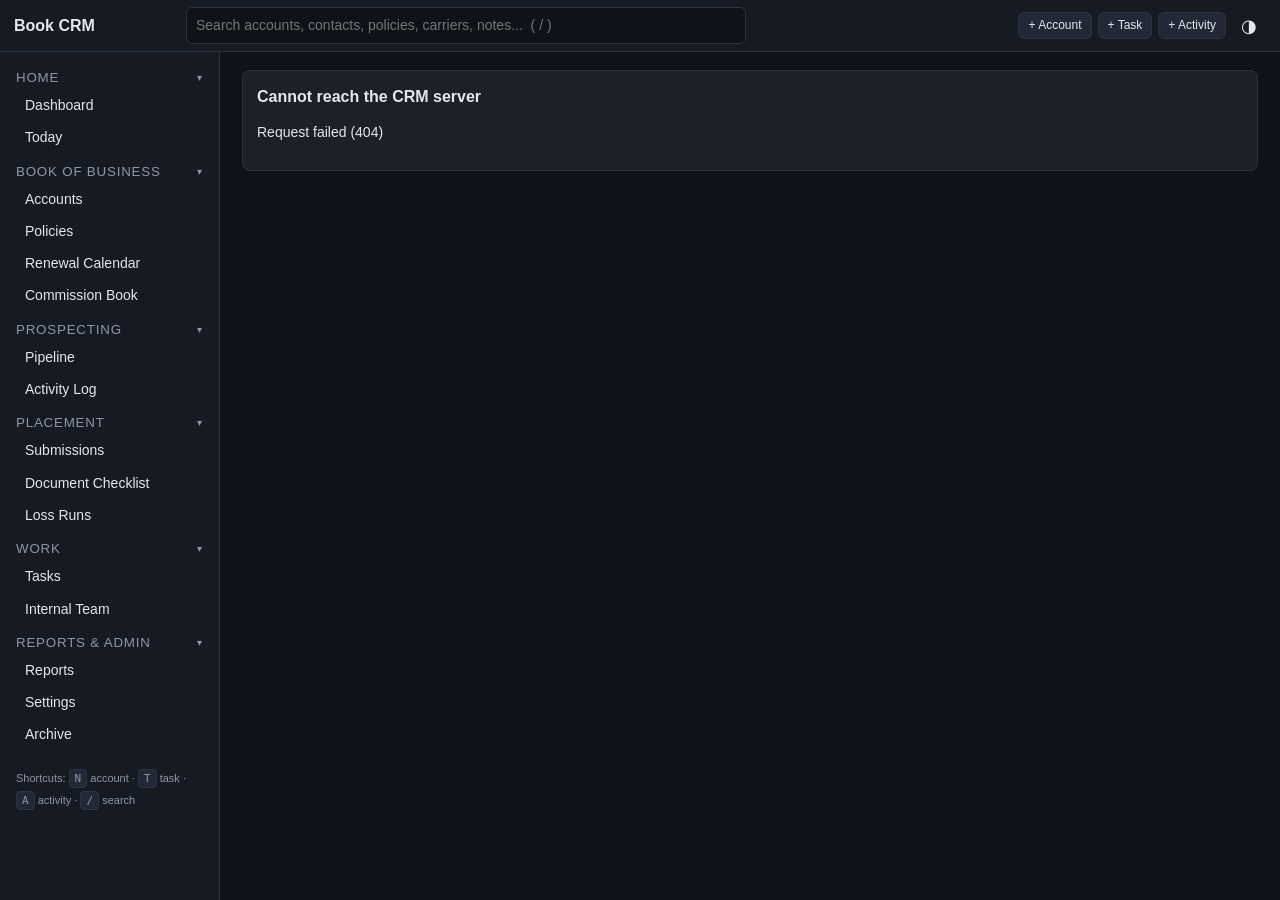
==== static/index.html @ 70d3b0c0 "Build local nonprofit insurance book CRM (Flask + SQLite + vanilla JS) Accounts, policies/portfolio," ====
<!doctype html>
<html lang="en" data-theme="dark">
<head>
  <meta charset="utf-8">
  <meta name="viewport" content="width=device-width, initial-scale=1">
  <title>Book CRM</title>
  <link rel="stylesheet" href="/static/css/style.css">
  <link rel="icon" href="data:image/svg+xml,<svg xmlns='http://www.w3.org/2000/svg' viewBox='0 0 32 32'><rect width='32' height='32' rx='6' fill='%234f8cff'/><text x='16' y='22' font-size='16' text-anchor='middle' fill='white' font-family='sans-serif' font-weight='bold'>B</text></svg>">
</head>
<body>
  <header class="topbar">
    <button class="icon-btn menu-toggle" id="menuToggle" aria-label="Toggle menu">&#9776;</button>
    <a href="#/" class="brand">Book CRM</a>
    <form class="global-search" id="globalSearch" autocomplete="off">
      <input type="search" id="globalSearchInput" placeholder="Search accounts, contacts, policies, carriers, notes...  ( / )">
    </form>
    <div class="topbar-actions">
      <button class="btn btn-sm" data-quick="account" title="New account (N)">+ Account</button>
      <button class="btn btn-sm" data-quick="task" title="New task (T)">+ Task</button>
      <button class="btn btn-sm" data-quick="activity" title="Log activity (A)">+ Activity</button>
      <button class="icon-btn" id="themeToggle" title="Toggle light/dark">&#9681;</button>
    </div>
  </header>

  <nav class="sidebar" id="sidebar">
    <div class="nav-section" data-section="home">
      <button class="nav-head">Home</button>
      <div class="nav-items">
        <a href="#/">Dashboard</a>
        <a href="#/today">Today</a>
      </div>
    </div>
    <div class="nav-section" data-section="book">
      <button class="nav-head">Book of Business</button>
      <div class="nav-items">
        <a href="#/accounts">Accounts</a>
        <a href="#/policies">Policies</a>
        <a href="#/renewals">Renewal Calendar</a>
        <a href="#/commission">Commission Book</a>
      </div>
    </div>
    <div class="nav-section" data-section="prospecting">
      <button class="nav-head">Prospecting</button>
      <div class="nav-items">
        <a href="#/pipeline">Pipeline</a>
        <a href="#/activities">Activity Log</a>
      </div>
    </div>
    <div class="nav-section" data-section="placement">
      <button class="nav-head">Placement</button>
      <div class="nav-items">
        <a href="#/submissions">Submissions</a>
        <a href="#/documents">Document Checklist</a>
        <a href="#/lossruns">Loss Runs</a>
      </div>
    </div>
    <div class="nav-section" data-section="work">
      <button class="nav-head">Work</button>
      <div class="nav-items">
        <a href="#/tasks">Tasks</a>
        <a href="#/team">Internal Team</a>
      </div>
    </div>
    <div class="nav-section" data-section="admin">
      <button class="nav-head">Reports &amp; Admin</button>
      <div class="nav-items">
        <a href="#/reports">Reports</a>
        <a href="#/settings">Settings</a>
        <a href="#/archive">Archive</a>
      </div>
    </div>
    <div class="nav-foot">Shortcuts: <kbd>N</kbd> account &middot; <kbd>T</kbd> task &middot; <kbd>A</kbd> activity &middot; <kbd>/</kbd> search</div>
  </nav>
  <div class="scrim" id="scrim"></div>

  <main id="main" class="main"></main>
  <div id="modalRoot"></div>
  <div id="toastRoot" class="toast-root"></div>

  <script src="/static/js/core.js"></script>
  <script src="/static/js/forms.js"></script>
  <script src="/static/js/pages/dashboard.js"></script>
  <script src="/static/js/pages/accounts.js"></script>
  <script src="/static/js/pages/renewals.js"></script>
  <script src="/static/js/pages/pipeline.js"></script>
  <script src="/static/js/pages/workflow.js"></script>
  <script src="/static/js/pages/commission.js"></script>
  <script src="/static/js/pages/reports.js"></script>
  <script src="/static/js/pages/settings.js"></script>
  <script src="/static/js/app.js"></script>
</body>
</html>
---- static/css/style.css ----
:root {
  --bg: #0f1218;
  --bg-2: #161a22;
  --panel: #1b2029;
  --panel-2: #222835;
  --border: #2c3341;
  --text: #e3e7ee;
  --muted: #8d97a8;
  --accent: #4f8cff;
  --accent-2: #3a6fd8;
  --danger: #ef5350;
  --warn: #f2b84b;
  --ok: #3dbb7a;
  --info: #4aa3ff;
  --red-bg: rgba(239, 83, 80, .18);
  --yellow-bg: rgba(242, 184, 75, .18);
  --green-bg: rgba(61, 187, 122, .18);
  --blue-bg: rgba(74, 163, 255, .18);
  --gray-bg: rgba(141, 151, 168, .15);
  --nym-bg: rgba(242, 184, 75, .10);
  --row-hover: #232a37;
  --shadow: 0 8px 30px rgba(0, 0, 0, .45);
  --radius: 8px;
  --sidebar-w: 220px;
  --topbar-h: 52px;
  color-scheme: dark;
}

[data-theme="light"] {
  --bg: #f3f5f8;
  --bg-2: #ffffff;
  --panel: #ffffff;
  --panel-2: #f5f7fa;
  --border: #dde2ea;
  --text: #1d2330;
  --muted: #667085;
  --accent: #2f6fe0;
  --accent-2: #2459b8;
  --row-hover: #eef3fb;
  --nym-bg: rgba(242, 184, 75, .16);
  --shadow: 0 8px 30px rgba(0, 0, 0, .15);
  color-scheme: light;
}

* { box-sizing: border-box; }
html, body { margin: 0; padding: 0; }
body {
  background: var(--bg);
  color: var(--text);
  font: 14px/1.45 -apple-system, BlinkMacSystemFont, "Segoe UI", Roboto, Helvetica, Arial, sans-serif;
}
a { color: var(--accent); text-decoration: none; }
a:hover { text-decoration: underline; }
h1, h2, h3, h4 { margin: 0 0 .5em; font-weight: 600; }
h1 { font-size: 20px; }
h2 { font-size: 16px; }
h3 { font-size: 14px; color: var(--muted); text-transform: uppercase; letter-spacing: .04em; }
kbd {
  font: 11px/1 ui-monospace, monospace; padding: 2px 5px; border-radius: 4px;
  border: 1px solid var(--border); background: var(--panel-2);
}
.muted { color: var(--muted); }
.small { font-size: 12px; }
.nowrap { white-space: nowrap; }
.right { text-align: right; }
.hidden { display: none !important; }

/* ---------- Layout ---------- */
.topbar {
  position: fixed; inset: 0 0 auto 0; height: var(--topbar-h); z-index: 30;
  display: flex; align-items: center; gap: 12px; padding: 0 14px;
  background: var(--bg-2); border-bottom: 1px solid var(--border);
}
.brand { font-weight: 700; font-size: 16px; color: var(--text); white-space: nowrap; width: calc(var(--sidebar-w) - 60px); }
.brand:hover { text-decoration: none; }
.global-search { flex: 1; max-width: 560px; }
.global-search input { width: 100%; }
.topbar-actions { display: flex; gap: 6px; align-items: center; margin-left: auto; }
.menu-toggle { display: none; }

.sidebar {
  position: fixed; top: var(--topbar-h); bottom: 0; left: 0; width: var(--sidebar-w); z-index: 25;
  background: var(--bg-2); border-right: 1px solid var(--border); overflow-y: auto; padding: 8px 0 16px;
}
.nav-head {
  display: flex; justify-content: space-between; align-items: center; width: 100%;
  background: none; border: 0; color: var(--muted); padding: 10px 16px 4px; cursor: pointer;
  font: 600 11px/1.2 inherit; text-transform: uppercase; letter-spacing: .06em;
}
.nav-head::after { content: "\25BE"; font-size: 10px; transition: transform .15s; }
.nav-section.collapsed .nav-head::after { transform: rotate(-90deg); }
.nav-section.collapsed .nav-items { display: none; }
.nav-items a {
  display: block; padding: 6px 16px 6px 22px; color: var(--text); border-left: 3px solid transparent;
}
.nav-items a:hover { background: var(--row-hover); text-decoration: none; }
.nav-items a.active { border-left-color: var(--accent); background: var(--row-hover); color: var(--accent); font-weight: 600; }
.nav-foot { padding: 16px; font-size: 11px; color: var(--muted); line-height: 2; }
.scrim { display: none; }

.main { margin-left: var(--sidebar-w); padding: calc(var(--topbar-h) + 18px) 22px 40px; min-height: 100vh; }

.page-head { display: flex; align-items: center; gap: 10px; flex-wrap: wrap; margin-bottom: 14px; }
.page-head h1 { margin: 0; }
.page-head .spacer { flex: 1; }
.toolbar { display: flex; gap: 8px; flex-wrap: wrap; align-items: center; margin-bottom: 12px; }
.toolbar .spacer { flex: 1; }

.grid { display: grid; gap: 14px; }
.grid-2 { grid-template-columns: repeat(2, minmax(0, 1fr)); }
.grid-3 { grid-template-columns: repeat(3, minmax(0, 1fr)); }
.cards { display: grid; gap: 12px; grid-template-columns: repeat(auto-fill, minmax(170px, 1fr)); margin-bottom: 16px; }

.panel {
  background: var(--panel); border: 1px solid var(--border); border-radius: var(--radius); padding: 14px;
  min-width: 0;
}
.panel-head { display: flex; align-items: center; gap: 8px; margin-bottom: 10px; }
.panel-head h2 { margin: 0; }
.panel-head .spacer { flex: 1; }

.stat {
  background: var(--panel); border: 1px solid var(--border); border-radius: var(--radius); padding: 12px 14px;
  display: block; color: var(--text);
}
a.stat:hover { text-decoration: none; border-color: var(--accent); }
.stat .label { font-size: 11px; color: var(--muted); text-transform: uppercase; letter-spacing: .05em; }
.stat .value { font-size: 22px; font-weight: 700; margin-top: 2px; }
.stat .sub { font-size: 12px; color: var(--muted); }
.stat.alert .value { color: var(--danger); }
.stat.warn .value { color: var(--warn); }

/* ---------- Controls ---------- */
input, select, textarea {
  background: var(--bg); color: var(--text); border: 1px solid var(--border); border-radius: 6px;
  padding: 7px 9px; font: inherit; min-width: 0;
}
input:focus, select:focus, textarea:focus { outline: none; border-color: var(--accent); box-shadow: 0 0 0 2px rgba(79, 140, 255, .25); }
textarea { resize: vertical; min-height: 70px; }
input[type="checkbox"] { width: 16px; height: 16px; accent-color: var(--accent); vertical-align: middle; }
select.inline, input.inline { padding: 3px 6px; font-size: 13px; }

.btn {
  display: inline-flex; align-items: center; gap: 6px; padding: 7px 13px; border-radius: 6px; cursor: pointer;
  border: 1px solid var(--border); background: var(--panel-2); color: var(--text); font: inherit; white-space: nowrap;
}
.btn:hover { border-color: var(--accent); text-decoration: none; }
.btn-primary { background: var(--accent); border-color: var(--accent); color: #fff; }
.btn-primary:hover { background: var(--accent-2); }
.btn-danger { color: var(--danger); }
.btn-danger:hover { border-color: var(--danger); }
.btn-sm { padding: 4px 9px; font-size: 12px; }
.btn-ghost { background: none; border-color: transparent; }
.btn.active { background: var(--accent); color: #fff; border-color: var(--accent); }
.btn-group { display: inline-flex; }
.btn-group .btn { border-radius: 0; }
.btn-group .btn:first-child { border-radius: 6px 0 0 6px; }
.btn-group .btn:last-child { border-radius: 0 6px 6px 0; }
.icon-btn {
  background: none; border: 1px solid transparent; color: var(--text); cursor: pointer; font-size: 18px;
  padding: 2px 8px; border-radius: 6px;
}
.icon-btn:hover { border-color: var(--border); }

/* ---------- Badges ---------- */
.badge {
  display: inline-block; padding: 1px 8px; border-radius: 10px; font-size: 11px; font-weight: 600;
  background: var(--gray-bg); color: var(--text); white-space: nowrap;
}
.badge.red { background: var(--red-bg); color: #ff8a87; }
.badge.yellow { background: var(--yellow-bg); color: #f6c86d; }
.badge.green { background: var(--green-bg); color: #5fd498; }
.badge.blue { background: var(--blue-bg); color: #7dbcff; }
[data-theme="light"] .badge.red { color: #b3261e; }
[data-theme="light"] .badge.yellow { color: #8a5a00; }
[data-theme="light"] .badge.green { color: #1a7a48; }
[data-theme="light"] .badge.blue { color: #1d5fb0; }
.tag { display: inline-block; padding: 1px 7px; margin: 1px 2px 1px 0; border-radius: 4px; font-size: 11px; background: var(--panel-2); border: 1px solid var(--border); }
.flag { color: var(--warn); font-weight: 700; cursor: help; }
.dot { display: inline-block; width: 9px; height: 9px; border-radius: 50%; margin-right: 6px; vertical-align: middle; }
.dot.red { background: var(--danger); } .dot.yellow { background: var(--warn); }
.dot.green { background: var(--ok); } .dot.blue { background: var(--info); } .dot.gray { background: var(--muted); }

/* ---------- Tables ---------- */
.table-wrap { overflow-x: auto; border: 1px solid var(--border); border-radius: var(--radius); background: var(--panel); }
.dt-toolbar { display: flex; gap: 8px; align-items: center; flex-wrap: wrap; margin-bottom: 8px; }
.dt-toolbar .spacer { flex: 1; }
.dt-toolbar input[type="search"] { width: 240px; max-width: 100%; }
table { width: 100%; border-collapse: collapse; }
th, td { padding: 7px 10px; border-bottom: 1px solid var(--border); text-align: left; vertical-align: middle; }
th { font-size: 11px; text-transform: uppercase; letter-spacing: .04em; color: var(--muted); background: var(--panel-2); white-space: nowrap; user-select: none; }
th.sortable { cursor: pointer; }
th.sortable:hover { color: var(--text); }
th .arrow { font-size: 9px; margin-left: 4px; }
tr.filter-row th { padding: 4px 6px; background: var(--panel); }
tr.filter-row input, tr.filter-row select { width: 100%; padding: 3px 6px; font-size: 12px; min-width: 60px; }
tbody tr:hover { background: var(--row-hover); }
tbody tr.clickable { cursor: pointer; }
tbody tr:last-child td { border-bottom: 0; }
tfoot td { font-weight: 700; background: var(--panel-2); border-top: 2px solid var(--border); }
td.num, th.num { text-align: right; font-variant-numeric: tabular-nums; }
tr.row-nym { background: var(--nym-bg); }
tr.row-nym td:first-child { box-shadow: inset 3px 0 0 var(--warn); }
tr.row-done td { color: var(--muted); text-decoration: line-through; }
tr.row-overdue td:first-child { box-shadow: inset 3px 0 0 var(--danger); }
tr.row-history td { color: var(--muted); font-style: italic; }
.empty { padding: 26px; text-align: center; color: var(--muted); }

/* ---------- Simple lists ---------- */
.list { list-style: none; margin: 0; padding: 0; }
.list li { padding: 8px 0; border-bottom: 1px solid var(--border); display: flex; gap: 8px; align-items: center; }
.list li:last-child { border-bottom: 0; }
.list .grow { flex: 1; min-width: 0; }

/* ---------- Tabs ---------- */
.tabs { display: flex; gap: 2px; border-bottom: 1px solid var(--border); margin-bottom: 14px; overflow-x: auto; }
.tabs button {
  background: none; border: 0; border-bottom: 2px solid transparent; color: var(--muted); padding: 8px 12px;
  cursor: pointer; font: inherit; white-space: nowrap;
}
.tabs button:hover { color: var(--text); }
.tabs button.active { color: var(--accent); border-bottom-color: var(--accent); font-weight: 600; }
.tabs .count { font-size: 11px; background: var(--panel-2); border-radius: 8px; padding: 0 6px; margin-left: 4px; }

/* ---------- Detail ---------- */
.kv { display: grid; grid-template-columns: 150px 1fr; gap: 6px 12px; }
.kv .k { color: var(--muted); font-size: 12px; }
.notes-list .note { padding: 10px 0; border-bottom: 1px solid var(--border); white-space: pre-wrap; }
.notes-list .note .when { font-size: 11px; color: var(--muted); margin-bottom: 2px; white-space: normal; }

/* ---------- Modal ---------- */
.modal-backdrop {
  position: fixed; inset: 0; background: rgba(0, 0, 0, .55); z-index: 100;
  display: flex; align-items: flex-start; justify-content: center; padding: 5vh 12px; overflow-y: auto;
}
.modal {
  background: var(--panel); border: 1px solid var(--border); border-radius: 10px; box-shadow: var(--shadow);
  width: 100%; max-width: 640px;
}
.modal.wide { max-width: 980px; }
.modal-head { display: flex; align-items: center; padding: 14px 18px; border-bottom: 1px solid var(--border); }
.modal-head h2 { margin: 0; flex: 1; }
.modal-body { padding: 16px 18px; }
.modal-foot { display: flex; gap: 8px; padding: 12px 18px; border-top: 1px solid var(--border); }
.modal-foot .spacer { flex: 1; }

/* ---------- Forms ---------- */
.form-grid { display: grid; grid-template-columns: repeat(2, minmax(0, 1fr)); gap: 10px 14px; }
.field { display: flex; flex-direction: column; gap: 4px; min-width: 0; }
.field.full { grid-column: 1 / -1; }
.field > label { font-size: 12px; color: var(--muted); }
.field > label .req { color: var(--danger); }
.field input, .field select, .field textarea { width: 100%; }
.field .help { font-size: 11px; color: var(--muted); }
.check-group { display: flex; flex-wrap: wrap; gap: 6px 14px; }
.check-group label, label.check { display: inline-flex; align-items: center; gap: 6px; font-size: 13px; color: var(--text); cursor: pointer; }
.form-error { color: var(--danger); margin-top: 10px; }
.form-section { grid-column: 1 / -1; margin-top: 6px; padding-top: 8px; border-top: 1px solid var(--border); font-size: 11px; color: var(--muted); text-transform: uppercase; letter-spacing: .05em; }

.combo { position: relative; }
.combo-list {
  position: absolute; top: 100%; left: 0; right: 0; z-index: 120; max-height: 240px; overflow-y: auto;
  background: var(--panel); border: 1px solid var(--border); border-radius: 6px; box-shadow: var(--shadow); margin-top: 2px;
}
.combo-list div { padding: 6px 10px; cursor: pointer; }
.combo-list div.active, .combo-list div:hover { background: var(--row-hover); }
.combo-list .sub { color: var(--muted); font-size: 11px; }

/* ---------- Toasts ---------- */
.toast-root { position: fixed; right: 16px; bottom: 16px; z-index: 200; display: flex; flex-direction: column; gap: 8px; }
.toast { background: var(--panel-2); border: 1px solid var(--border); border-left: 4px solid var(--ok); padding: 10px 14px; border-radius: 6px; box-shadow: var(--shadow); max-width: 360px; }
.toast.error { border-left-color: var(--danger); }

/* ---------- Kanban ---------- */
.kanban { display: grid; grid-auto-flow: column; grid-auto-columns: minmax(220px, 1fr); gap: 10px; overflow-x: auto; padding-bottom: 10px; }
.kcol { background: var(--bg-2); border: 1px solid var(--border); border-radius: var(--radius); display: flex; flex-direction: column; min-height: 300px; }
.kcol.drag-over { border-color: var(--accent); background: var(--row-hover); }
.kcol-head { padding: 10px; border-bottom: 1px solid var(--border); }
.kcol-head .title { font-weight: 600; display: flex; justify-content: space-between; }
.kcol-head .sub { font-size: 11px; color: var(--muted); }
.kcol-body { padding: 8px; display: flex; flex-direction: column; gap: 8px; flex: 1; }
.kcard { background: var(--panel); border: 1px solid var(--border); border-radius: 6px; padding: 9px 10px; cursor: grab; }
.kcard:hover { border-color: var(--accent); }
.kcard.dragging { opacity: .4; }
.kcard .name { font-weight: 600; margin-bottom: 4px; }
.kcard .meta { font-size: 12px; color: var(--muted); display: flex; justify-content: space-between; gap: 6px; }
.kcard select { margin-top: 6px; width: 100%; padding: 2px 4px; font-size: 12px; }
.kcol.won .kcol-head { box-shadow: inset 0 3px 0 var(--ok); }
.kcol.lost .kcol-head { box-shadow: inset 0 3px 0 var(--danger); }

/* ---------- Calendar ---------- */
.cal { display: grid; grid-template-columns: repeat(7, minmax(0, 1fr)); border: 1px solid var(--border); border-radius: var(--radius); overflow: hidden; background: var(--panel); }
.cal .dow { padding: 6px; font-size: 11px; text-transform: uppercase; color: var(--muted); background: var(--panel-2); text-align: center; border-bottom: 1px solid var(--border); }
.cal .day { min-height: 104px; border-right: 1px solid var(--border); border-bottom: 1px solid var(--border); padding: 4px; min-width: 0; }
.cal .day:nth-child(7n) { border-right: 0; }
.cal .day.other { background: var(--bg-2); opacity: .55; }
.cal .day.today .dnum { background: var(--accent); color: #fff; border-radius: 10px; padding: 0 6px; }
.cal .dnum { font-size: 12px; color: var(--muted); margin-bottom: 3px; display: inline-block; }
.chip { display: block; font-size: 11px; padding: 2px 5px; border-radius: 4px; margin-bottom: 2px; cursor: pointer; overflow: hidden; text-overflow: ellipsis; white-space: nowrap; background: var(--gray-bg); border-left: 3px solid var(--muted); }
.chip.red { background: var(--red-bg); border-left-color: var(--danger); }
.chip.yellow { background: var(--yellow-bg); border-left-color: var(--warn); }
.chip.green { background: var(--green-bg); border-left-color: var(--ok); }
.chip.blue { background: var(--blue-bg); border-left-color: var(--info); }
.legend { display: flex; gap: 14px; flex-wrap: wrap; font-size: 12px; color: var(--muted); }

.month-bars { display: grid; grid-template-columns: repeat(6, minmax(0, 1fr)); gap: 8px; }
.month-bar { background: var(--panel-2); border: 1px solid var(--border); border-radius: 6px; padding: 8px; text-align: center; color: var(--text); }
.month-bar:hover { border-color: var(--accent); text-decoration: none; }
.month-bar .n { font-size: 20px; font-weight: 700; }
.month-bar .m { font-size: 11px; color: var(--muted); text-transform: uppercase; }

.subj-item { display: flex; gap: 8px; align-items: center; padding: 5px 0; border-bottom: 1px solid var(--border); }
.subj-item .grow { flex: 1; }
.subj-item.done span { text-decoration: line-through; color: var(--muted); }

.doc-group { margin-bottom: 16px; }
.doc-group h3 { display: flex; align-items: center; gap: 8px; }

/* ---------- Responsive ---------- */
@media (max-width: 1100px) {
  .grid-3 { grid-template-columns: repeat(2, minmax(0, 1fr)); }
  .topbar-actions .btn { display: none; }
}
@media (max-width: 860px) {
  .menu-toggle { display: inline-block; }
  .brand { width: auto; }
  .sidebar { transform: translateX(-100%); transition: transform .2s; box-shadow: var(--shadow); }
  body.nav-open .sidebar { transform: none; }
  body.nav-open .scrim { display: block; position: fixed; inset: var(--topbar-h) 0 0 0; z-index: 20; background: rgba(0, 0, 0, .4); }
  .main { margin-left: 0; padding: calc(var(--topbar-h) + 12px) 12px 40px; }
  .grid-2, .grid-3 { grid-template-columns: 1fr; }
  .form-grid { grid-template-columns: 1fr; }
  .kv { grid-template-columns: 120px 1fr; }
  .month-bars { grid-template-columns: repeat(3, minmax(0, 1fr)); }
  .cal .day { min-height: 70px; }
  .chip { font-size: 10px; }
  .kanban { grid-auto-columns: 82%; scroll-snap-type: x mandatory; }
  .kcol { scroll-snap-align: start; }
  .modal-backdrop { padding: 0; }
  .modal { border-radius: 0; min-height: 100vh; }
  .dt-toolbar input[type="search"] { width: 100%; }
}
@media (max-width: 520px) {
  .global-search input::placeholder { color: transparent; }
  .cards { grid-template-columns: repeat(2, minmax(0, 1fr)); }
  .stat .value { font-size: 18px; }
}

@media print {
  .topbar, .sidebar, .dt-toolbar, .no-print, .toolbar, .tabs, tr.filter-row { display: none !important; }
  .main { margin: 0; padding: 0; }
  body { background: #fff; color: #000; }
  .panel, .table-wrap { border: 0; background: #fff; }
  th { background: #eee !important; color: #000; }
  tr.row-nym { background: #fff4d6 !important; -webkit-print-color-adjust: exact; print-color-adjust: exact; }
}
.print-only { display: none; }
@media print { .print-only { display: block !important; } }
.stat.text .value { font-size: 16px; }
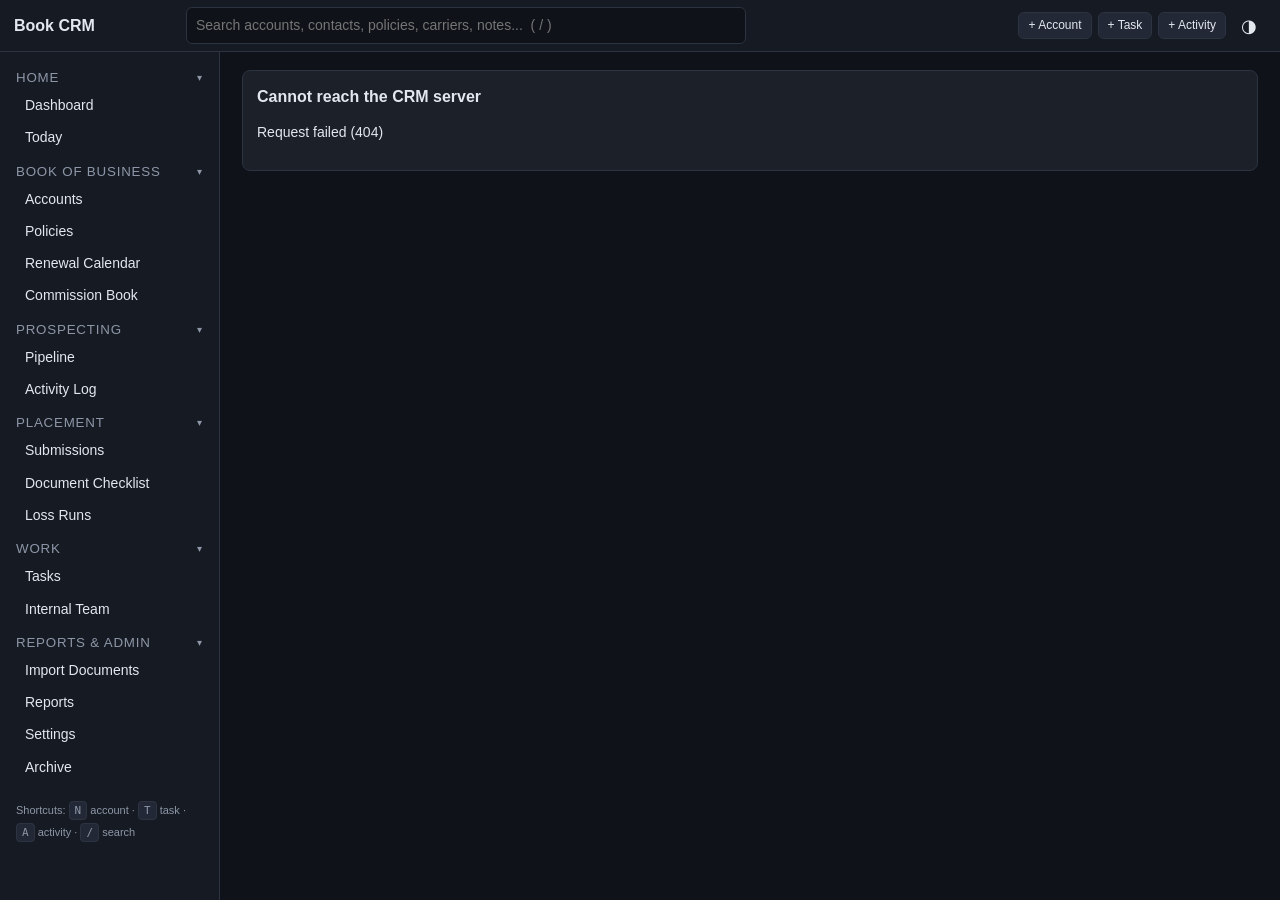
==== commit c9fab096: "Add document importer (folder or .zip, file names only, runs in browser) Sorts a folder tree or zip " ====
--- a/static/index.html
+++ b/static/index.html
@@ -64,6 +64,7 @@
     <div class="nav-section" data-section="admin">
       <button class="nav-head">Reports &amp; Admin</button>
       <div class="nav-items">
+        <a href="#/import">Import Documents</a>
         <a href="#/reports">Reports</a>
         <a href="#/settings">Settings</a>
         <a href="#/archive">Archive</a>
@@ -87,6 +88,7 @@
   <script src="/static/js/pages/commission.js"></script>
   <script src="/static/js/pages/reports.js"></script>
   <script src="/static/js/pages/settings.js"></script>
+  <script src="/static/js/pages/importer.js"></script>
   <script src="/static/js/app.js"></script>
 </body>
 </html>
--- a/static/css/style.css
+++ b/static/css/style.css
@@ -357,3 +357,11 @@
 .print-only { display: none; }
 @media print { .print-only { display: block !important; } }
 .stat.text .value { font-size: 16px; }
+
+.save-status { max-width: 220px; overflow: hidden; text-overflow: ellipsis; }
+.save-status.warn { border-color: var(--warn); color: var(--warn); }
+@media (max-width: 1100px) { .topbar-actions .btn.save-status { display: inline-flex; } }
+
+.dropzone { border: 2px dashed var(--border); border-radius: 10px; padding: 28px 16px; text-align: center; background: var(--bg-2); transition: border-color .15s, background .15s; }
+.dropzone.over { border-color: var(--accent); background: var(--row-hover); }
+.dropzone .big { font-size: 34px; color: var(--muted); line-height: 1; margin-bottom: 6px; }
